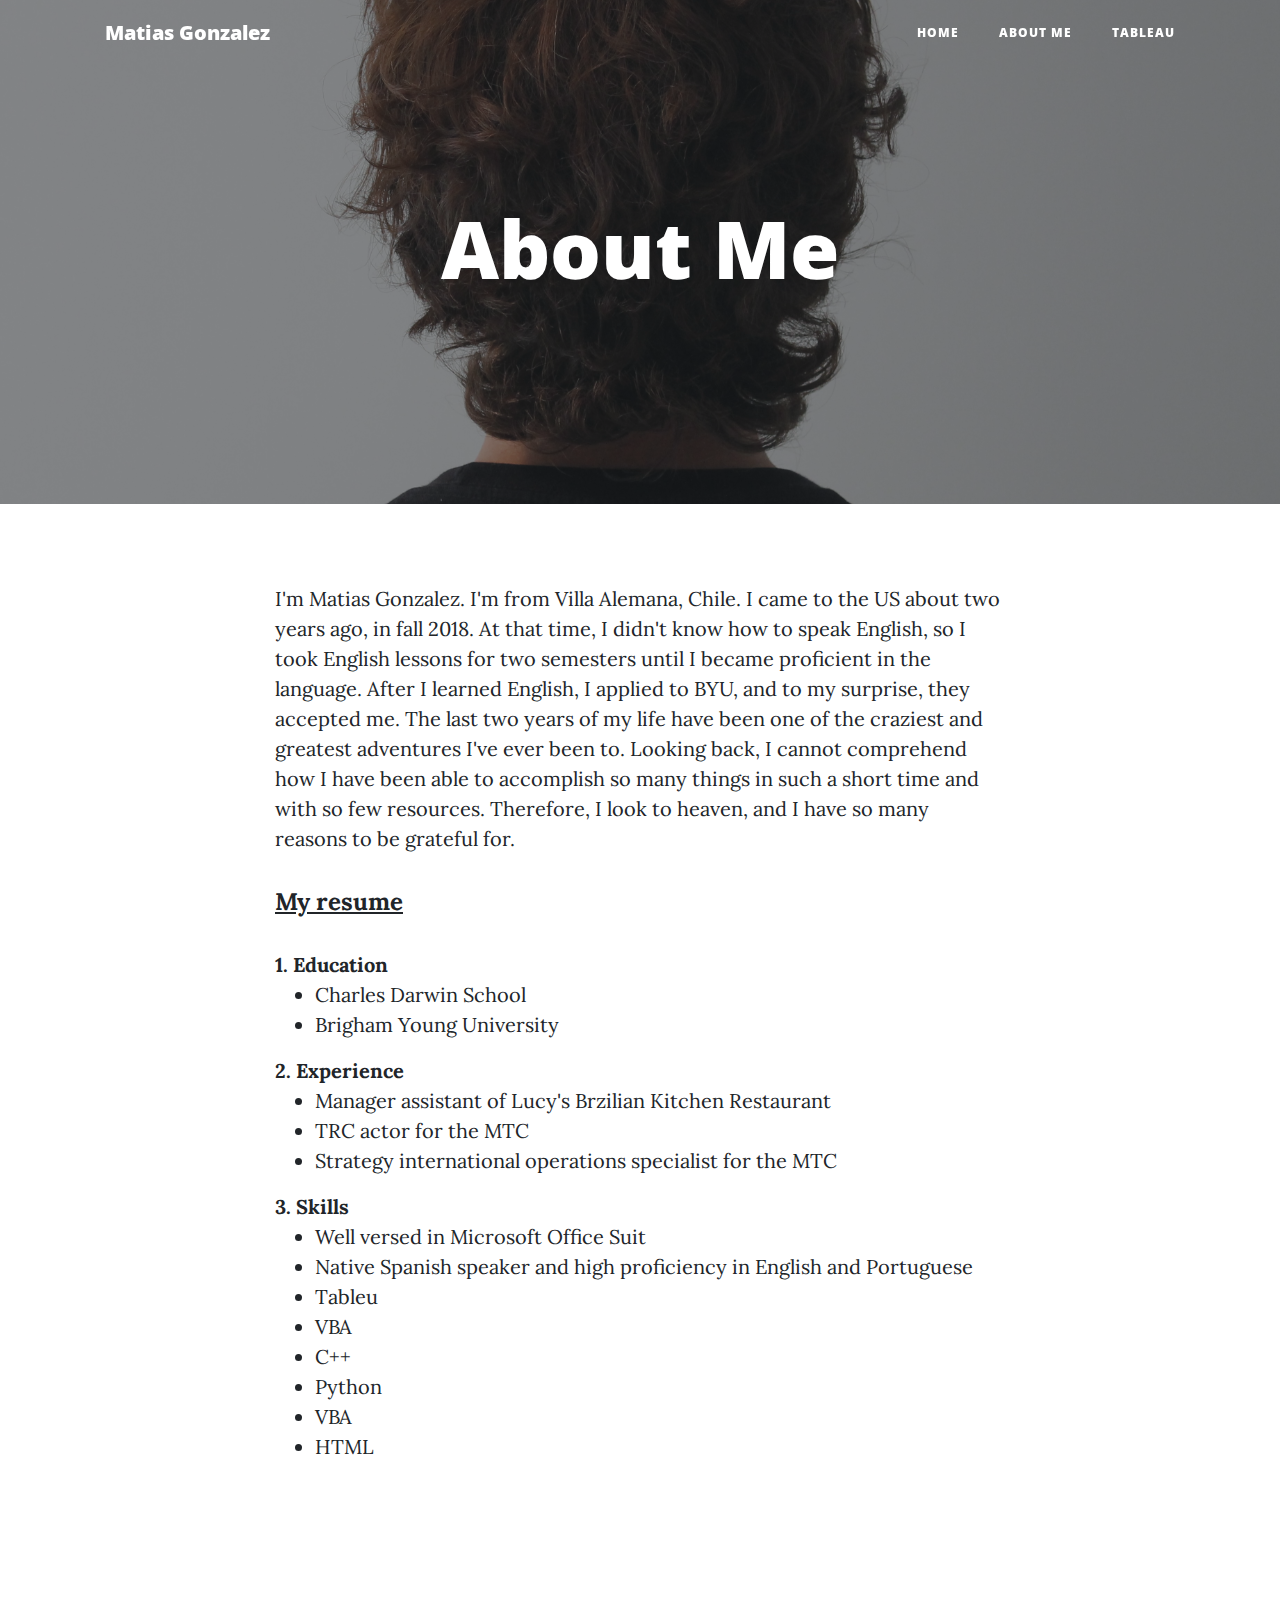
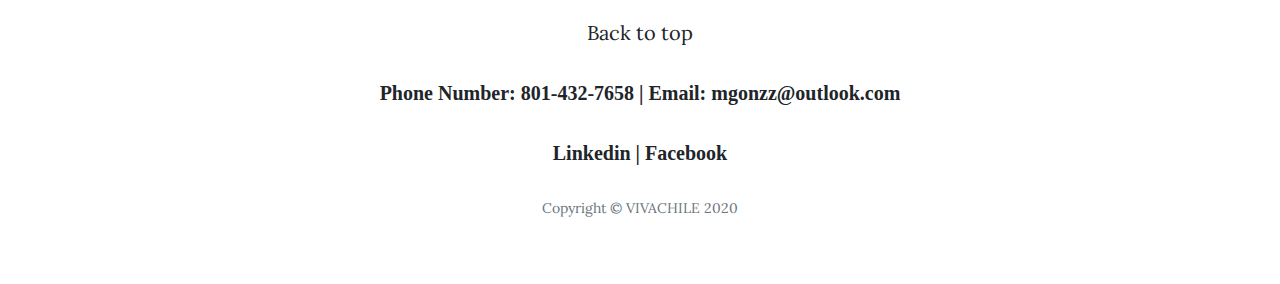
==== html/about.html @ a6672121 "Add files via upload" ====
<!-- Matias Gonzalez | Last edited on 12/09/2020-->

<!DOCTYPE html>
<html lang="en">

<head>

  <meta charset="utf-8">
  <meta name="viewport" content="width=device-width, initial-scale=1, shrink-to-fit=no">
  <meta name="description" content="">
  <meta name="author" content="">

  <title>MG - About Me</title>

  <!-- Bootstrap core CSS -->
  <link href="../vendor/bootstrap/css/bootstrap.min.css" rel="stylesheet">

  <!-- Custom fonts for this template -->
  <link href="vendor/fontawesome-free/css/all.min.css" rel="stylesheet" type="text/css">
  <link href='https://fonts.googleapis.com/css?family=Lora:400,700,400italic,700italic' rel='stylesheet' type='text/css'>
  <link href='https://fonts.googleapis.com/css?family=Open+Sans:300italic,400italic,600italic,700italic,800italic,400,300,600,700,800' rel='stylesheet' type='text/css'>

  <!-- Custom styles for this template -->
  <link href="../style/clean-blog.min.css" rel="stylesheet">
  <link rel="stylesheet" href="../style/mystyle.css">

</head>

<body>

  <!-- Navigation -->
  <nav class="navbar navbar-expand-lg navbar-light fixed-top" id="mainNav">
    <div class="container">
      <a class="navbar-brand" href="about.html">Matias Gonzalez</a>
      <button class="navbar-toggler navbar-toggler-right" type="button" data-toggle="collapse" data-target="#navbarResponsive" aria-controls="navbarResponsive" aria-expanded="false" aria-label="Toggle navigation">
        Menu
        <i class="fas fa-bars"></i>
      </button>
      <div class="collapse navbar-collapse" id="navbarResponsive">
        <ul class="navbar-nav ml-auto">
          <li class="nav-item">
            <a class="nav-link" href="../index.html">Home</a>
          </li>
          <li class="nav-item">
            <a class="nav-link" href="about.html">About Me</a>
          </li>
          <li class="nav-item">
            <a class="nav-link" href="tableau.html">Tableau</a>
          </li>
        </ul>
      </div>
    </div>
  </nav>

  <!-- Page Header -->
  <header class="masthead" style="background-image: url('../images/about.jpg')">
    <div class="overlay"></div>
    <div class="container">
      <div class="row">
        <div class="col-lg-8 col-md-10 mx-auto">
          <div class="page-heading">
            <h1>About Me</h1>
          </div>
        </div>
      </div>
    </div>
  </header>

  <!-- Main Content -->
  <div class="container">
    <div class="row">
      <div class="col-lg-8 col-md-10 mx-auto">
                      <p>I'm Matias Gonzalez. I'm from Villa Alemana, Chile. I came to the US about two years ago, in fall 2018. 
                        At that time, I didn't know how to speak English, so I took English lessons for two semesters until I became 
                        proficient in the language. After I learned English, I applied to BYU, and to my surprise, they accepted me. 
                        The last two years of my life have been one of the craziest and greatest adventures I've ever been to. 
                        Looking back, I cannot comprehend how I have been able to accomplish so many things in such a short time and with so few resources. 
                        Therefore, I look to heaven, and I have so many reasons to be grateful for.</p>
                    </div>
                  </div>
                </div>
                <div class="container">
                  <div class="row">
                    <div class="col-lg-8 col-md-10 mx-auto">
                      <div class="other">
                        My resume
                    </div> <br>
                    <div class="bold"> <span>1.</span> Education</div>
                          <ul>
                              <li>Charles Darwin School</li>
                              <li>Brigham Young University</li>
                          </ul>
                    <div class="bold"><span>2.</span> Experience</div>
                          <ul>
                              <li>Manager assistant of Lucy's Brzilian Kitchen Restaurant</li>
                              <li>TRC actor for the MTC</li>
                              <li>Strategy international operations specialist for the MTC</li>
                          </ul>
                      <div class="bold"><span>3.</span> Skills</div>
                          <ul>
                              <li>Well versed in Microsoft Office Suit</li>
                              <li>Native Spanish speaker and high proficiency in English and Portuguese</li>
                              <li>Tableu</li>
                              <li>VBA</li>
                              <li>C++</li>
                              <li>Python</li>
                              <li>VBA</li>
                              <li>HTML</li>
                          </ul>
                    </div>
                    </div>
                  </div>
                </div>

  <!-- Footer -->
  <footer>
    <div class="container">
      <div class="row">
        <div class="col-lg-8 col-md-10 mx-auto">
          <ul class="list-inline text-center">
            <li class="list-inline-item">
              <a href="#">
              </a>
                    <p>&nbsp;</p>
                <a href="#top">Back to top</a>
            </li>
              
          </ul>


<div>
   <p class="first">Phone Number: 801-432-7658 | Email: mgonzz@outlook.com</p>
</div>
<div class="first">
  <a href="https://www.linkedin.com/in/mat%C3%ADas-gonz%C3%A1lez-403442147/" target="_blank" title="Linkedin profile of Matias">Linkedin</a> | <a href="https://www.facebook.com/matiasgonzalezy/" target="_blank" title="Facebook profile of Matias">Facebook</a>
</div>


          <p class="copyright text-muted">Copyright &copy; VIVACHILE 2020</p>
        </div>
      </div>
    </div>
  </footer>

  <!-- Bootstrap core JavaScript -->
  <script src="vendor/jquery/jquery.min.js"></script>
  <script src="vendor/bootstrap/js/bootstrap.bundle.min.js"></script>

  <!-- Custom scripts for this template -->
  <script src="js/clean-blog.min.js"></script>

</body>

</html>
---- style/clean-blog.min.css ----
/*!
 * Start Bootstrap - Clean Blog v5.0.10 (https://startbootstrap.com/theme/clean-blog)
 * Copyright 2013-2020 Start Bootstrap
 * Licensed under MIT (https://github.com/StartBootstrap/startbootstrap-clean-blog/blob/master/LICENSE)
 */body{font-size:20px;color:#212529;font-family:Lora,'Times New Roman',serif}p{line-height:1.5;margin:30px 0}p a{text-decoration:underline}h1,h2,h3,h4,h5,h6{font-weight:800;font-family:'Open Sans','Helvetica Neue',Helvetica,Arial,sans-serif}a{color:#212529;transition:all .2s}a:focus,a:hover{color:#0085a1}blockquote{font-style:italic;color:#868e96}.section-heading{font-size:36px;font-weight:700;margin-top:60px}.caption{font-size:14px;font-style:italic;display:block;margin:0;padding:10px;text-align:center;border-bottom-right-radius:5px;border-bottom-left-radius:5px}::-moz-selection{color:#fff;background:#0085a1;text-shadow:none}::selection{color:#fff;background:#0085a1;text-shadow:none}img::-moz-selection{color:#fff;background:0 0}img::selection{color:#fff;background:0 0}img::-moz-selection{color:#fff;background:0 0}#mainNav{position:absolute;border-bottom:1px solid #e9ecef;background-color:#fff;font-family:'Open Sans','Helvetica Neue',Helvetica,Arial,sans-serif}#mainNav .navbar-brand{font-weight:800;color:#343a40}#mainNav .navbar-toggler{font-size:12px;font-weight:800;padding:13px;text-transform:uppercase;color:#343a40}#mainNav .navbar-nav>li.nav-item>a{font-size:12px;font-weight:800;letter-spacing:1px;text-transform:uppercase}@media only screen and (min-width:992px){#mainNav{border-bottom:1px solid transparent;background:0 0}#mainNav .navbar-brand{padding:10px 20px;color:#fff}#mainNav .navbar-brand:focus,#mainNav .navbar-brand:hover{color:rgba(255,255,255,.8)}#mainNav .navbar-nav>li.nav-item>a{padding:10px 20px;color:#fff}#mainNav .navbar-nav>li.nav-item>a:focus,#mainNav .navbar-nav>li.nav-item>a:hover{color:rgba(255,255,255,.8)}}@media only screen and (min-width:992px){#mainNav{transition:background-color .2s;transform:translate3d(0,0,0);-webkit-backface-visibility:hidden;backface-visibility:hidden}#mainNav.is-fixed{position:fixed;top:-67px;transition:transform .2s;border-bottom:1px solid #fff;background-color:rgba(255,255,255,.9)}#mainNav.is-fixed .navbar-brand{color:#212529}#mainNav.is-fixed .navbar-brand:focus,#mainNav.is-fixed .navbar-brand:hover{color:#0085a1}#mainNav.is-fixed .navbar-nav>li.nav-item>a{color:#212529}#mainNav.is-fixed .navbar-nav>li.nav-item>a:focus,#mainNav.is-fixed .navbar-nav>li.nav-item>a:hover{color:#0085a1}#mainNav.is-visible{transform:translate3d(0,100%,0)}}header.masthead{margin-bottom:50px;background:no-repeat center center;background-color:#868e96;background-attachment:scroll;position:relative;background-size:cover}header.masthead .overlay{position:absolute;top:0;left:0;height:100%;width:100%;background-color:#212529;opacity:.5}header.masthead .page-heading,header.masthead .post-heading,header.masthead .site-heading{padding:200px 0 150px;color:#fff}@media only screen and (min-width:768px){header.masthead .page-heading,header.masthead .post-heading,header.masthead .site-heading{padding:200px 0}}header.masthead .page-heading,header.masthead .site-heading{text-align:center}header.masthead .page-heading h1,header.masthead .site-heading h1{font-size:50px;margin-top:0}header.masthead .page-heading .subheading,header.masthead .site-heading .subheading{font-size:24px;font-weight:300;line-height:1.1;display:block;margin:10px 0 0;font-family:'Open Sans','Helvetica Neue',Helvetica,Arial,sans-serif}@media only screen and (min-width:768px){header.masthead .page-heading h1,header.masthead .site-heading h1{font-size:80px}}header.masthead .post-heading h1{font-size:35px}header.masthead .post-heading .meta,header.masthead .post-heading .subheading{line-height:1.1;display:block}header.masthead .post-heading .subheading{font-size:24px;font-weight:600;margin:10px 0 30px;font-family:'Open Sans','Helvetica Neue',Helvetica,Arial,sans-serif}header.masthead .post-heading .meta{font-size:20px;font-weight:300;font-style:italic;font-family:Lora,'Times New Roman',serif}header.masthead .post-heading .meta a{color:#fff}@media only screen and (min-width:768px){header.masthead .post-heading h1{font-size:55px}header.masthead .post-heading .subheading{font-size:30px}}.post-preview>a{color:#212529}.post-preview>a:focus,.post-preview>a:hover{text-decoration:none;color:#0085a1}.post-preview>a>.post-title{font-size:30px;margin-top:30px;margin-bottom:10px}.post-preview>a>.post-subtitle{font-weight:300;margin:0 0 10px}.post-preview>.post-meta{font-size:18px;font-style:italic;margin-top:0;color:#868e96}.post-preview>.post-meta>a{text-decoration:none;color:#212529}.post-preview>.post-meta>a:focus,.post-preview>.post-meta>a:hover{text-decoration:underline;color:#0085a1}@media only screen and (min-width:768px){.post-preview>a>.post-title{font-size:36px}}.floating-label-form-group{font-size:14px;position:relative;margin-bottom:0;padding-bottom:.5em;border-bottom:1px solid #dee2e6}.floating-label-form-group input,.floating-label-form-group textarea{font-size:1.5em;position:relative;z-index:1;padding:0;resize:none;border:none;border-radius:0;background:0 0;box-shadow:none!important;font-family:Lora,'Times New Roman',serif}.floating-label-form-group input::-webkit-input-placeholder,.floating-label-form-group textarea::-webkit-input-placeholder{color:#868e96;font-family:Lora,'Times New Roman',serif}.floating-label-form-group label{font-size:.85em;line-height:1.764705882em;position:relative;z-index:0;top:2em;display:block;margin:0;transition:top .3s ease,opacity .3s ease;opacity:0}.floating-label-form-group .help-block{margin:15px 0}.floating-label-form-group-with-value label{top:0;opacity:1}.floating-label-form-group-with-focus label{color:#0085a1}form .form-group:first-child .floating-label-form-group{border-top:1px solid #dee2e6}footer{padding:50px 0 65px}footer .list-inline{margin:0;padding:0}footer .copyright{font-size:14px;margin-bottom:0;text-align:center}.btn{font-size:14px;font-weight:800;padding:15px 25px;letter-spacing:1px;text-transform:uppercase;border-radius:0;font-family:'Open Sans','Helvetica Neue',Helvetica,Arial,sans-serif}.btn-primary{background-color:#0085a1;border-color:#0085a1}.btn-primary:active,.btn-primary:focus,.btn-primary:hover{color:#fff;background-color:#00657b!important;border-color:#00657b!important}.btn-lg{font-size:16px;padding:25px 35px}
---- style/mystyle.css ----
.first {
    text-align: center;
    font-weight: bold;
    font-family: Cambria, Cochin, Georgia, Times, 'Times New Roman', serif;
  }
.aboutme {
    text-align: center;
}
.other {
    font-weight: bolder;
    text-decoration: underline;
    font-size: x-large;
}
.bold {
    font-weight: bolder;
}
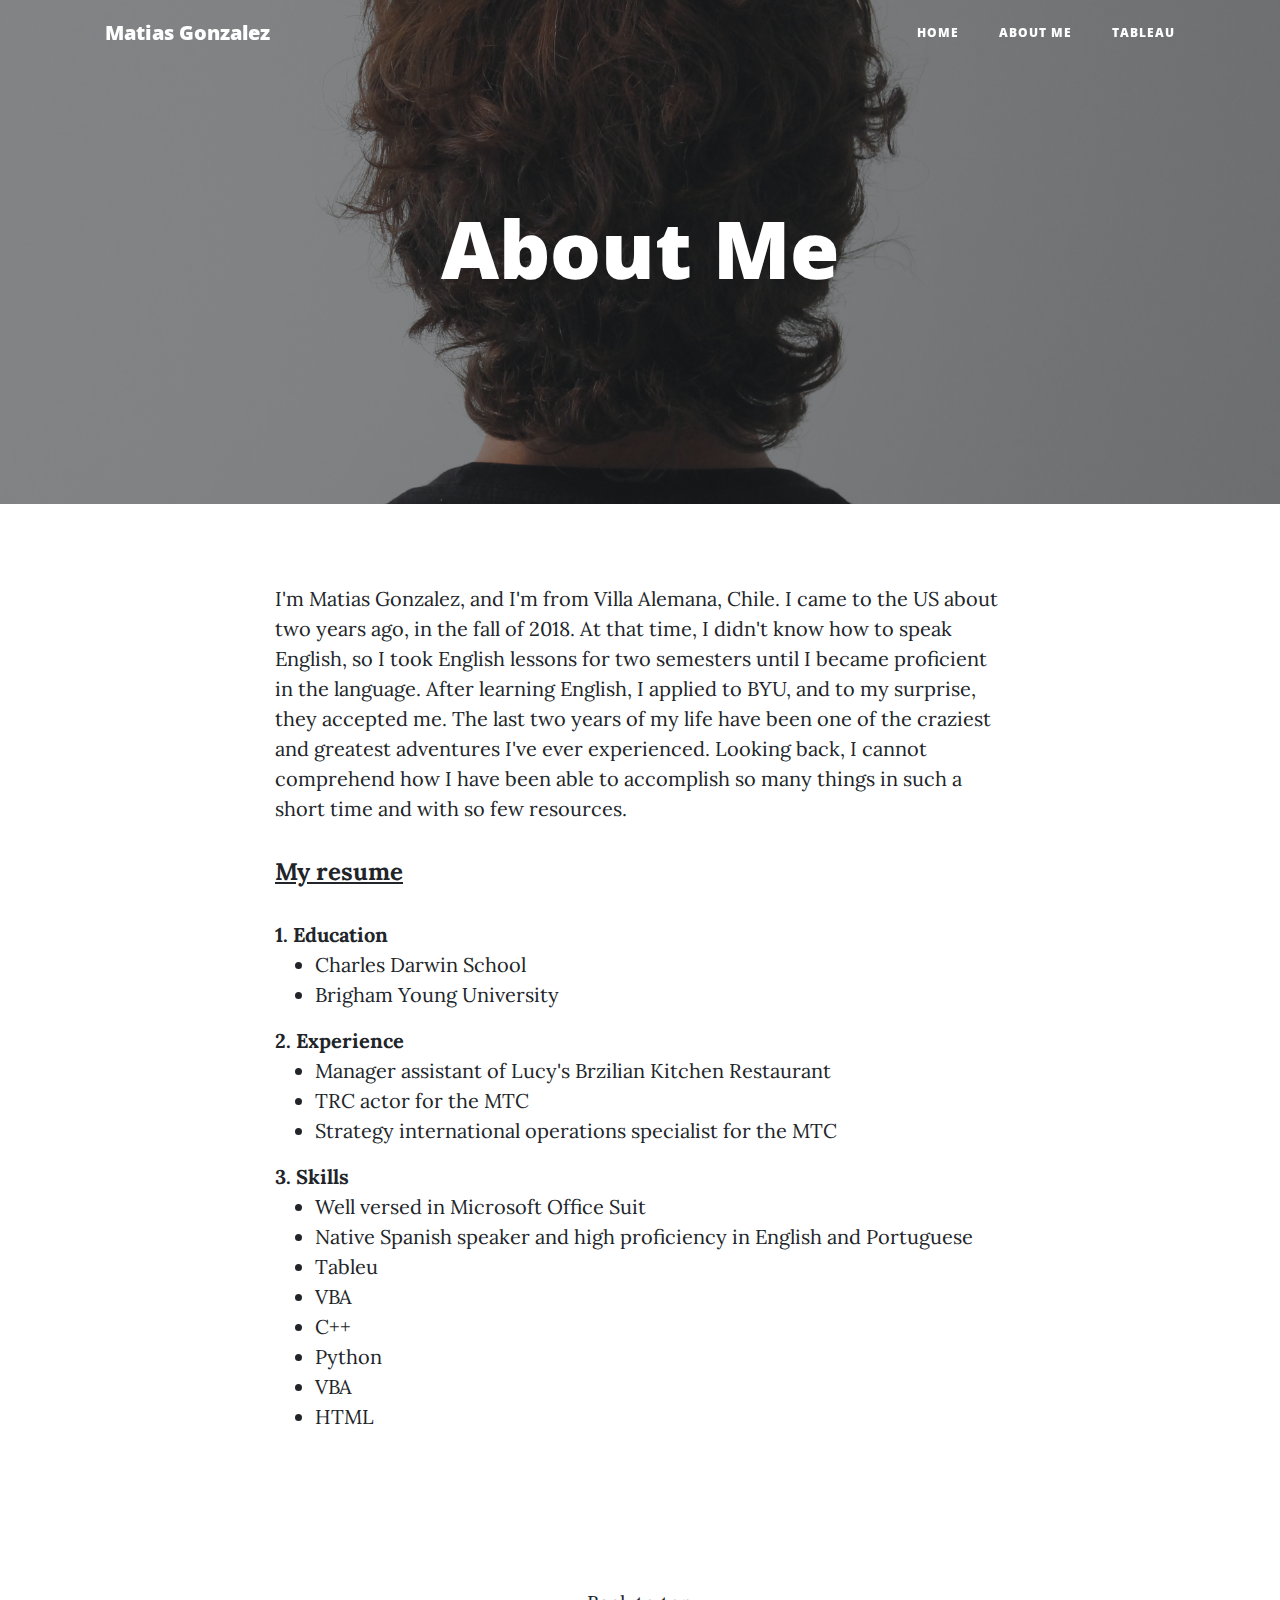
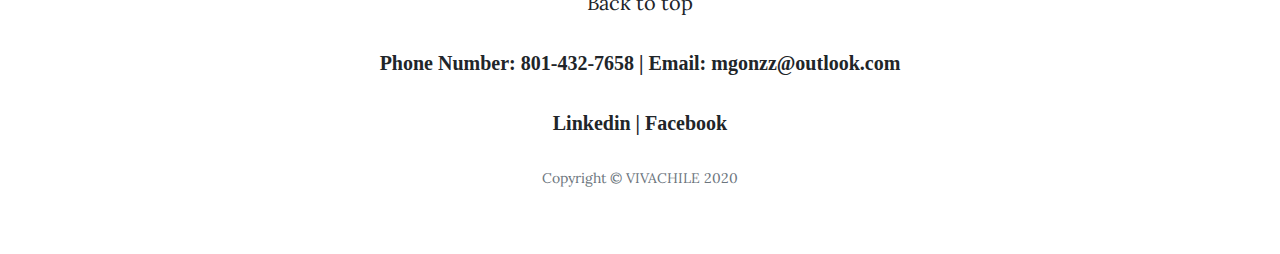
==== commit e580c4e1: "Add files via upload" ====
--- a/html/about.html
+++ b/html/about.html
@@ -70,12 +70,11 @@
   <div class="container">
     <div class="row">
       <div class="col-lg-8 col-md-10 mx-auto">
-                      <p>I'm Matias Gonzalez. I'm from Villa Alemana, Chile. I came to the US about two years ago, in fall 2018. 
-                        At that time, I didn't know how to speak English, so I took English lessons for two semesters until I became 
-                        proficient in the language. After I learned English, I applied to BYU, and to my surprise, they accepted me. 
-                        The last two years of my life have been one of the craziest and greatest adventures I've ever been to. 
-                        Looking back, I cannot comprehend how I have been able to accomplish so many things in such a short time and with so few resources. 
-                        Therefore, I look to heaven, and I have so many reasons to be grateful for.</p>
+                      <p>I'm Matias Gonzalez, and I'm from Villa Alemana, Chile. I came to the US about two years ago, in the fall of 2018. 
+                        At that time, I didn't know how to speak English, so I took English lessons for two semesters until I became proficient 
+                        in the language. After learning English, I applied to BYU, and to my surprise, they accepted me. The last two years of 
+                        my life have been one of the craziest and greatest adventures I've ever experienced. Looking back, I cannot comprehend 
+                        how I have been able to accomplish so many things in such a short time and with so few resources.</p>
                     </div>
                   </div>
                 </div>
@@ -132,7 +131,7 @@
    <p class="first">Phone Number: 801-432-7658 | Email: mgonzz@outlook.com</p>
 </div>
 <div class="first">
-  <a href="https://www.linkedin.com/in/mat%C3%ADas-gonz%C3%A1lez-403442147/" target="_blank" title="Linkedin profile of Matias">Linkedin</a> | <a href="https://www.facebook.com/matiasgonzalezy/" target="_blank" title="Facebook profile of Matias">Facebook</a>
+  <a href="https://www.linkedin.com/in/matgonzalezya/" target="_blank" title="Linkedin profile of Matias">Linkedin</a> | <a href="https://www.facebook.com/matiasgonzalezy/" target="_blank" title="Facebook profile of Matias">Facebook</a>
 </div>
 
 
